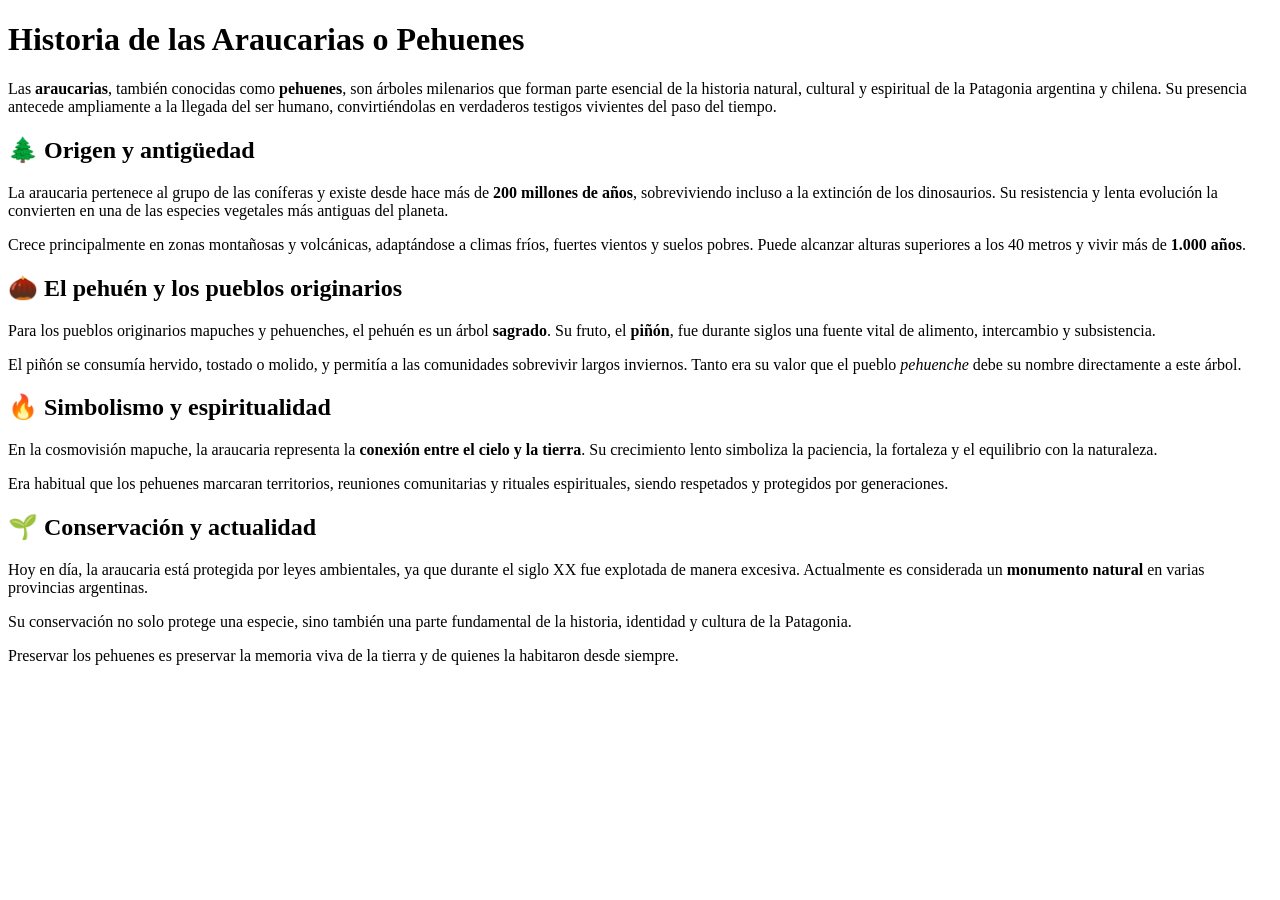
==== about-araucarias.html @ 705583eb "Crear about-araucarias.html" ====
<!DOCTYPE html>
<html lang="es">
<head>
  <meta charset="UTF-8">
  <meta name="viewport" content="width=device-width, initial-scale=1.0">
  <meta name="description" content="Historia, origen y valor cultural de las araucarias o pehuenes, árbol sagrado de la Patagonia.">
  <title>Historia de las Araucarias</title>
</head>

<body>

  <main class="about-section">

    <h1>Historia de las Araucarias o Pehuenes</h1>

    <p>
      Las <strong>araucarias</strong>, también conocidas como <strong>pehuenes</strong>,
      son árboles milenarios que forman parte esencial de la historia natural,
      cultural y espiritual de la Patagonia argentina y chilena.
      Su presencia antecede ampliamente a la llegada del ser humano,
      convirtiéndolas en verdaderos testigos vivientes del paso del tiempo.
    </p>

    <h2>🌲 Origen y antigüedad</h2>

    <p>
      La araucaria pertenece al grupo de las coníferas y existe desde hace
      más de <strong>200 millones de años</strong>, sobreviviendo incluso
      a la extinción de los dinosaurios.
      Su resistencia y lenta evolución la convierten en una de las especies
      vegetales más antiguas del planeta.
    </p>

    <p>
      Crece principalmente en zonas montañosas y volcánicas,
      adaptándose a climas fríos, fuertes vientos y suelos pobres.
      Puede alcanzar alturas superiores a los 40 metros
      y vivir más de <strong>1.000 años</strong>.
    </p>

    <h2>🌰 El pehuén y los pueblos originarios</h2>

    <p>
      Para los pueblos originarios mapuches y pehuenches,
      el pehuén es un árbol <strong>sagrado</strong>.
      Su fruto, el <strong>piñón</strong>, fue durante siglos
      una fuente vital de alimento, intercambio y subsistencia.
    </p>

    <p>
      El piñón se consumía hervido, tostado o molido,
      y permitía a las comunidades sobrevivir largos inviernos.
      Tanto era su valor que el pueblo <em>pehuenche</em>
      debe su nombre directamente a este árbol.
    </p>

    <h2>🔥 Simbolismo y espiritualidad</h2>

    <p>
      En la cosmovisión mapuche,
      la araucaria representa la <strong>conexión entre el cielo y la tierra</strong>.
      Su crecimiento lento simboliza la paciencia,
      la fortaleza y el equilibrio con la naturaleza.
    </p>

    <p>
      Era habitual que los pehuenes marcaran territorios,
      reuniones comunitarias y rituales espirituales,
      siendo respetados y protegidos por generaciones.
    </p>

    <h2>🌱 Conservación y actualidad</h2>

    <p>
      Hoy en día, la araucaria está protegida por leyes ambientales,
      ya que durante el siglo XX fue explotada de manera excesiva.
      Actualmente es considerada un <strong>monumento natural</strong>
      en varias provincias argentinas.
    </p>

    <p>
      Su conservación no solo protege una especie,
      sino también una parte fundamental de la historia,
      identidad y cultura de la Patagonia.
    </p>

    <p>
      Preservar los pehuenes es preservar la memoria viva
      de la tierra y de quienes la habitaron desde siempre.
    </p>

  </main>

</body>
</html>
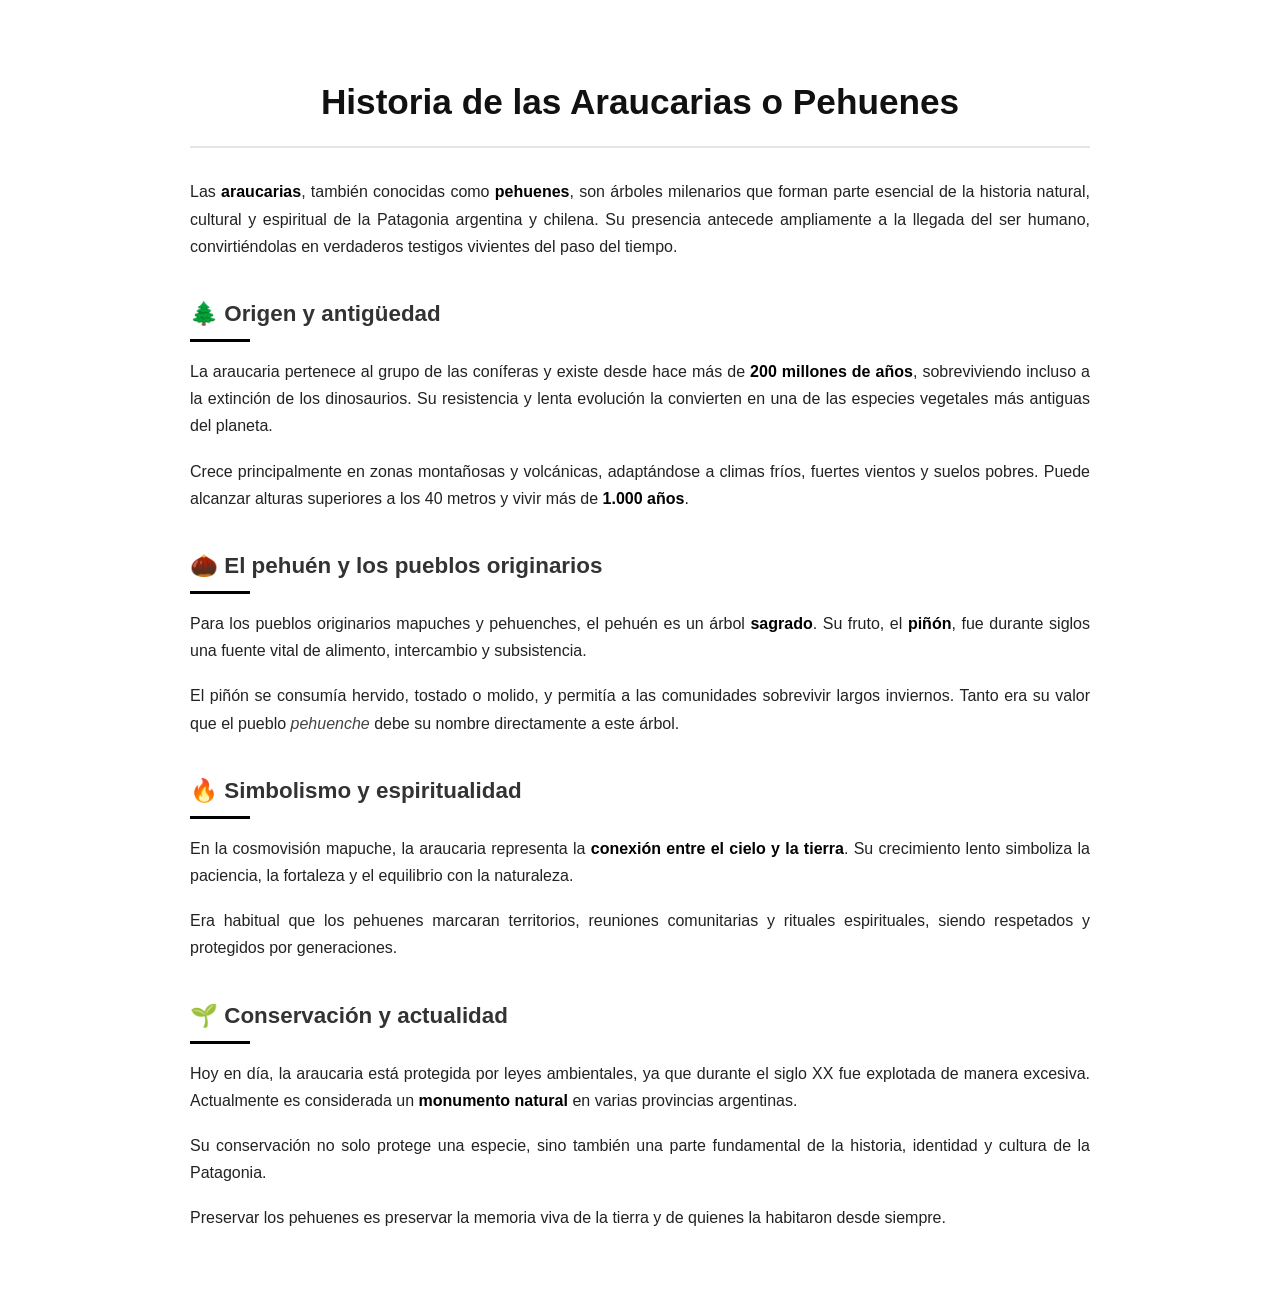
==== commit 766445ba: "Actualizar about-araucarias.html" ====
--- a/about-araucarias.html
+++ b/about-araucarias.html
@@ -3,6 +3,7 @@
 <head>
   <meta charset="UTF-8">
   <meta name="viewport" content="width=device-width, initial-scale=1.0">
+<link rel="stylesheet" href="css/araucarias.css">
   <meta name="description" content="Historia, origen y valor cultural de las araucarias o pehuenes, árbol sagrado de la Patagonia.">
   <title>Historia de las Araucarias</title>
 </head>
--- a/css/araucarias.css
+++ b/css/araucarias.css
@@ -0,0 +1,80 @@
+/* ===============================
+   Estilos Historia Araucarias
+   Rápido y Sabroso
+   =============================== */
+
+.about-section {
+  max-width: 900px;
+  margin: 0 auto;
+  padding: 40px 20px;
+  font-family: Arial, Helvetica, sans-serif;
+  color: #222;
+  line-height: 1.7;
+  background-color: #ffffff;
+}
+
+/* Título principal */
+.about-section h1 {
+  font-size: 2.2rem;
+  text-align: center;
+  margin-bottom: 30px;
+  color: #111;
+  border-bottom: 2px solid #e5e5e5;
+  padding-bottom: 15px;
+}
+
+/* Subtítulos */
+.about-section h2 {
+  font-size: 1.4rem;
+  margin-top: 35px;
+  margin-bottom: 15px;
+  color: #333;
+}
+
+/* Párrafos */
+.about-section p {
+  font-size: 1rem;
+  margin-bottom: 18px;
+  text-align: justify;
+}
+
+/* Negritas */
+.about-section strong {
+  color: #000;
+  font-weight: bold;
+}
+
+/* Citas o énfasis cultural */
+.about-section em {
+  color: #444;
+  font-style: italic;
+}
+
+/* Separación visual opcional */
+.about-section h2::after {
+  content: "";
+  display: block;
+  width: 60px;
+  height: 3px;
+  background-color: #000;
+  margin-top: 6px;
+}
+
+/* Responsive */
+@media (max-width: 768px) {
+  .about-section {
+    padding: 30px 15px;
+  }
+
+  .about-section h1 {
+    font-size: 1.8rem;
+  }
+
+  .about-section h2 {
+    font-size: 1.2rem;
+  }
+
+  .about-section p {
+    font-size: 0.95rem;
+  }
+}
